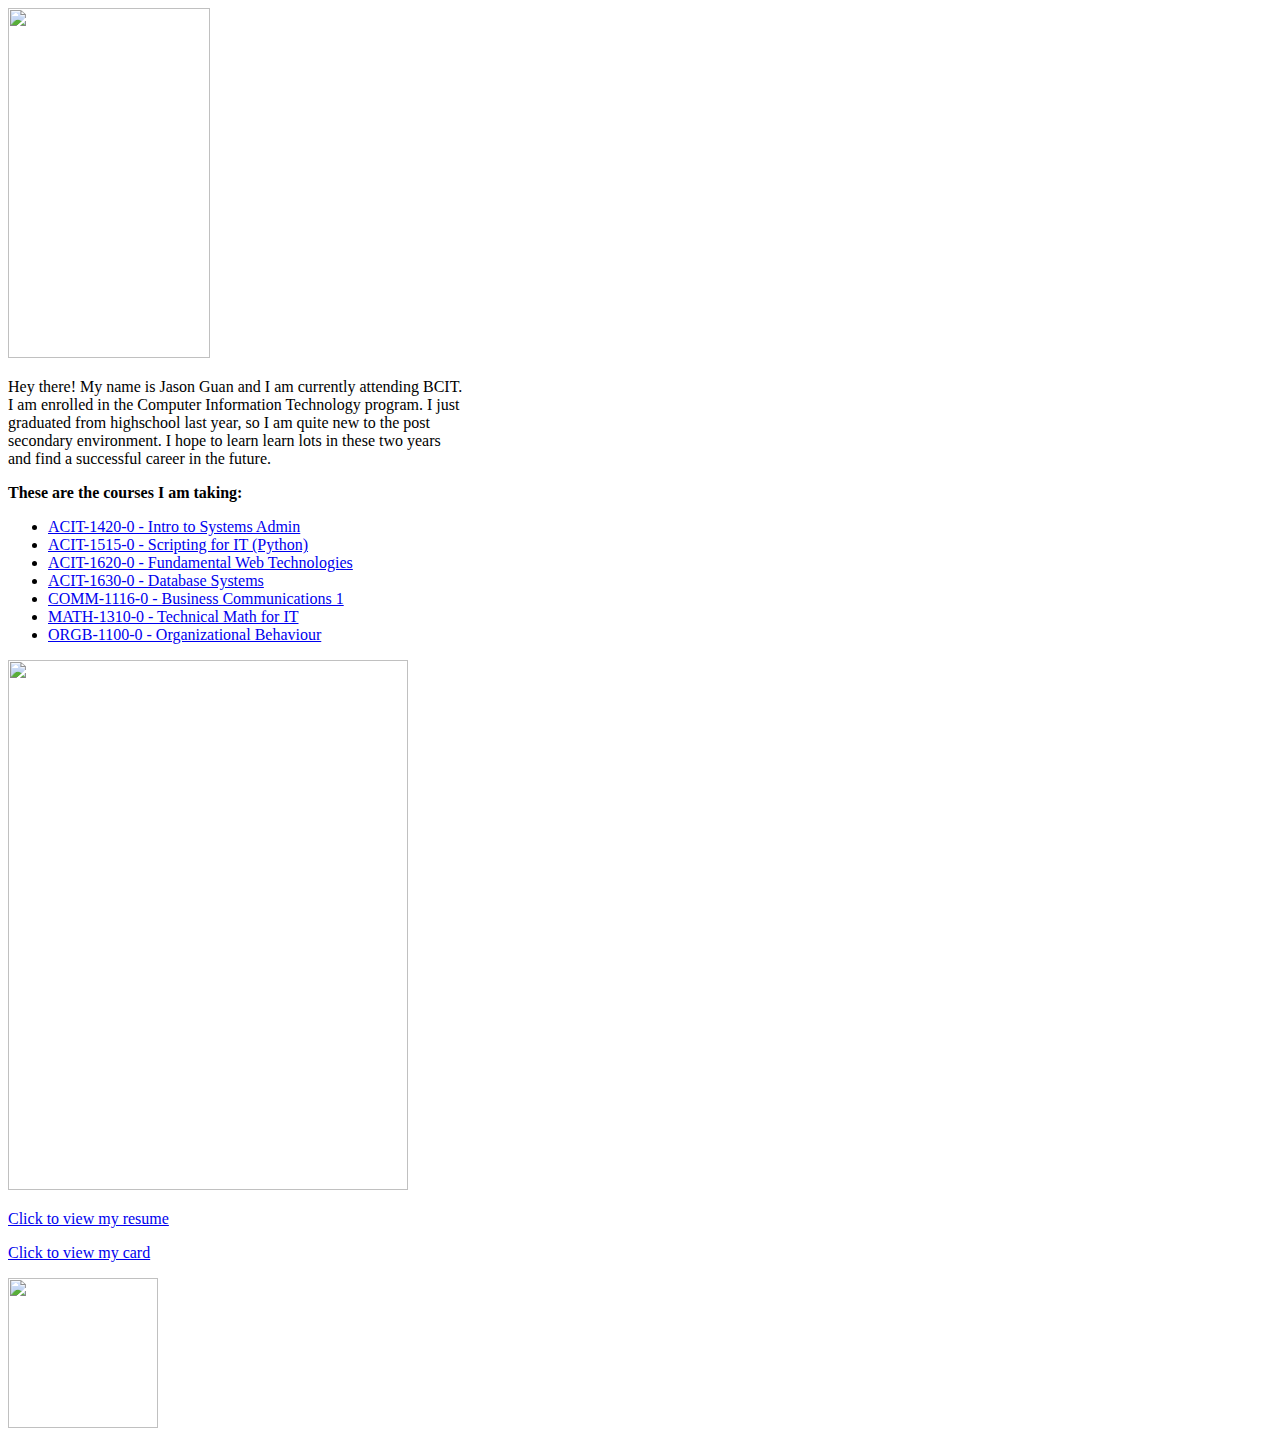
==== index.html @ dcec21ab "Add files via upload" ====
<!DOCTYPE html>
<html>
    <title>Jason Guan</title>
    <img src="images\Jason Guan.jpg" width="201.8" height="350.3">
    <p>Hey there! My name is Jason Guan and I am currently attending BCIT. <br>I am enrolled in the Computer Information Technology program. I just <br>graduated from highschool last year, so I am quite new to the post <br>secondary environment. I hope to learn learn lots in these two years <br>and find a successful career in the future.</p>

    <p><b>These are the courses I am taking:</b></p>
    <ul>
        <li><a href="https://www.bcit.ca/study/outlines/20193044946">ACIT-1420-0 - Intro to Systems Admin</a></li>
        <li><a href="https://www.bcit.ca/study/outlines/20193041869">ACIT-1515-0 - Scripting for IT (Python)</a></li>
        <li><a href="https://www.bcit.ca/study/outlines/20193041870">ACIT-1620-0 - Fundamental Web Technologies</a></li>
        <li><a href="https://www.bcit.ca/study/outlines/20193041871">ACIT-1630-0 - Database Systems</a></li>
        <li><a href="https://www.bcit.ca/study/outlines/20193041873">COMM-1116-0 - Business Communications 1</a></li>
        <li><a href="https://www.bcit.ca/study/outlines/20193041874">MATH-1310-0 - Technical Math for IT</a></li>
        <li><a href="https://www.bcit.ca/study/outlines/20191084974">ORGB-1100-0 - Organizational Behaviour</a></li>
    </ul>

    <a href="https://www.cartoonstock.com/directory/c/computer_science.asp"><img src="images\computer science pic.jpg" width="400" height="530"></a>
    

    <p><a href="resume.html">Click to view my resume</a></p>
    <p><a href="card.html">Click to view my card</a></p>

    <a href="https://www.bcit.ca/"><img src="images\BCIT_Icon.jpg" width="150" height="150"></a>

</html>
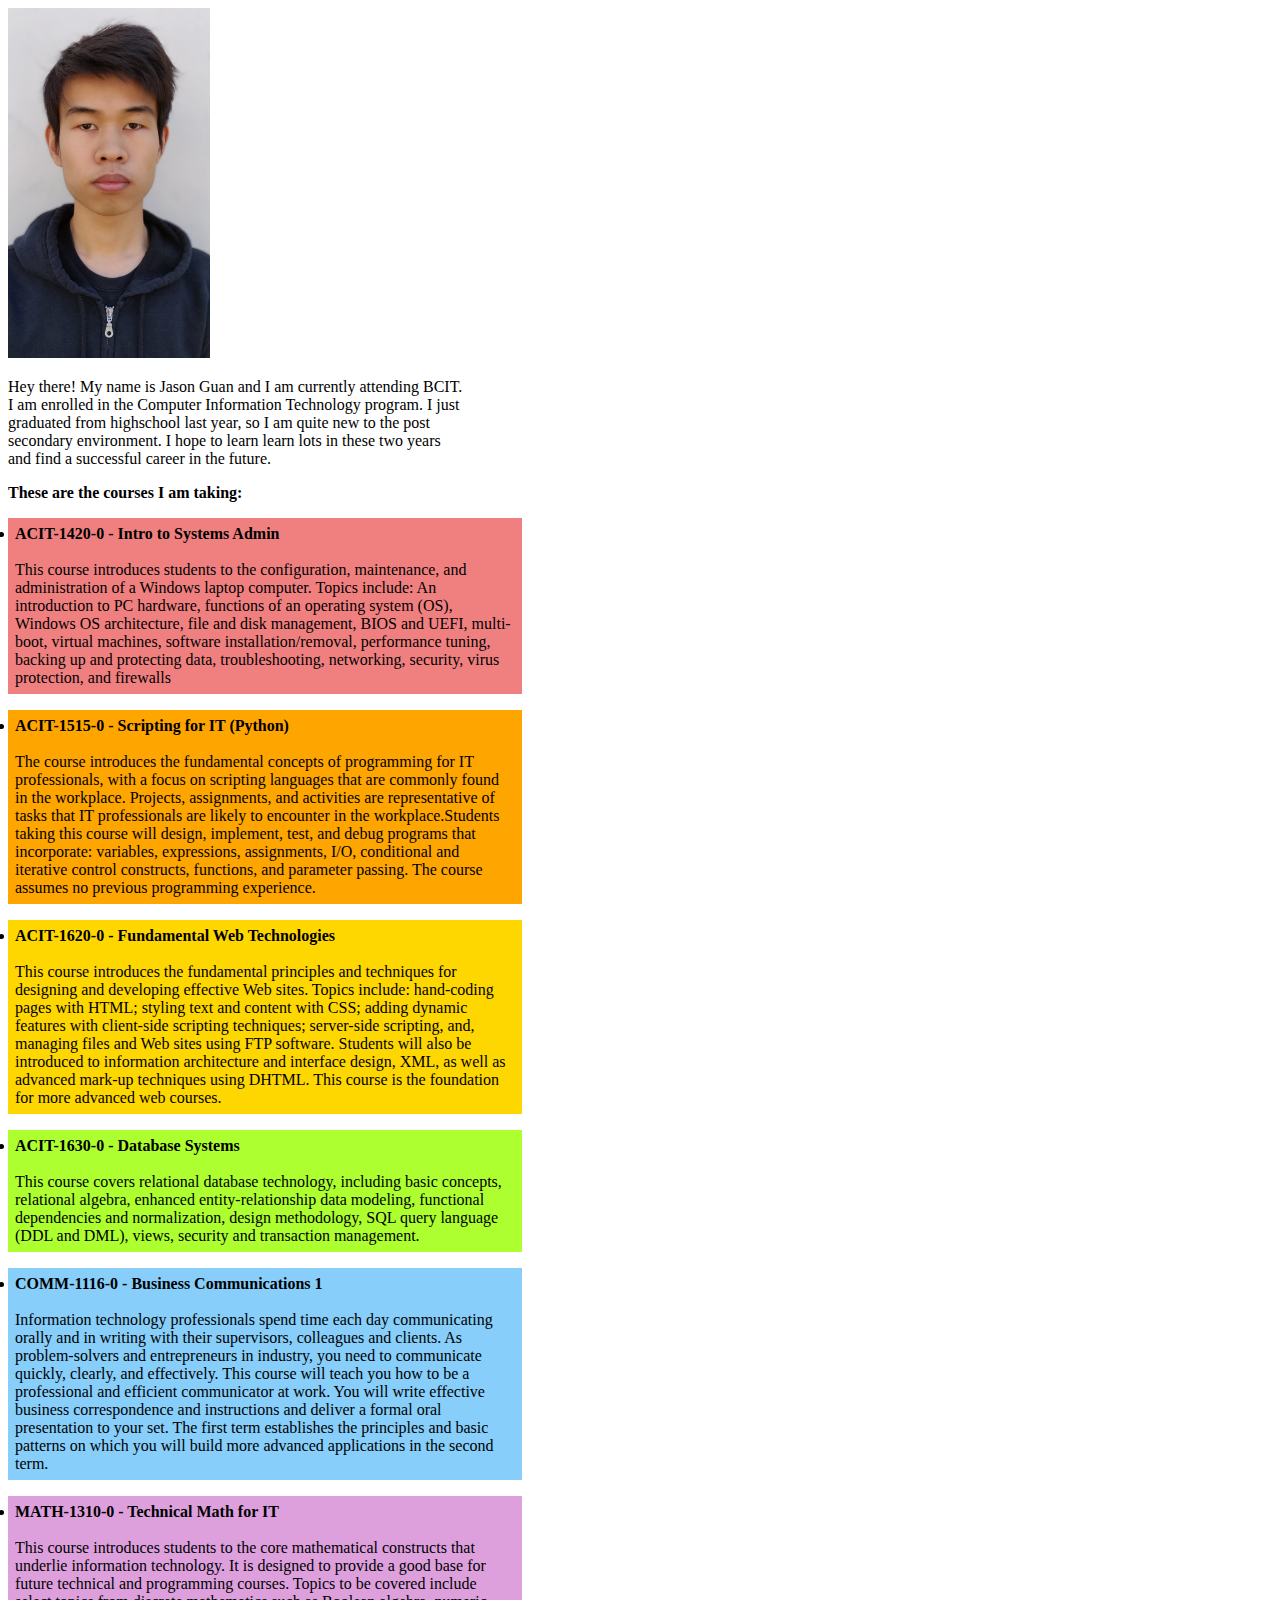
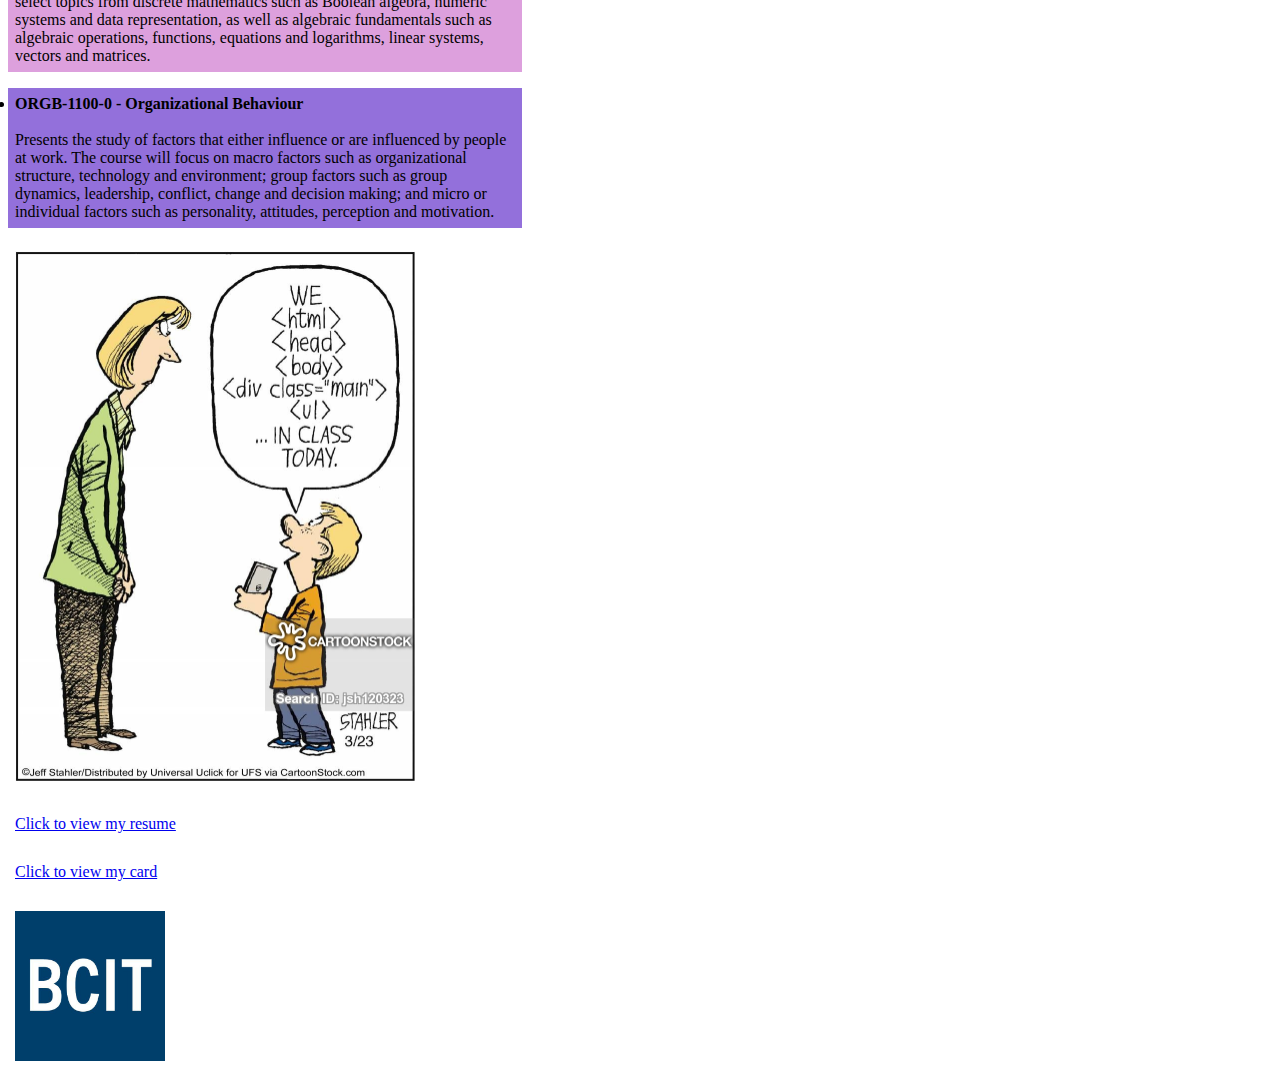
==== commit 0abc3604: "Update index.html" ====
--- a/index.html
+++ b/index.html
@@ -1,20 +1,32 @@
 <!DOCTYPE html>
 <html>
-    <title>Jason Guan</title>
-    <img src="images\Jason Guan.jpg" width="201.8" height="350.3">
-    <p>Hey there! My name is Jason Guan and I am currently attending BCIT. <br>I am enrolled in the Computer Information Technology program. I just <br>graduated from highschool last year, so I am quite new to the post <br>secondary environment. I hope to learn learn lots in these two years <br>and find a successful career in the future.</p>
+    <head>
+        <title>Jason Guan</title>
+        <style>
+                p {font-family:Cambria}
+                a:link, a:visited {font-family:Cambria; padding: 7px 7px; display:inline-block; width:500px;}
+        </style>
+    </head>
+    <body>
+        <img src="images\Jason Guan.jpg" width="201.8" height="350.3">
+        <p>Hey there! My name is Jason Guan and I am currently attending BCIT. <br>I am enrolled in the Computer Information Technology program. I just <br>graduated from highschool last year, so I am quite new to the post <br>secondary environment. I hope to learn learn lots in these two years <br>and find a successful career in the future.</p>
 
-    <p><b>These are the courses I am taking:</b></p>
-    <ul>
-        <li><a href="https://www.bcit.ca/study/outlines/20193044946">ACIT-1420-0 - Intro to Systems Admin</a></li>
-        <li><a href="https://www.bcit.ca/study/outlines/20193041869">ACIT-1515-0 - Scripting for IT (Python)</a></li>
-        <li><a href="https://www.bcit.ca/study/outlines/20193041870">ACIT-1620-0 - Fundamental Web Technologies</a></li>
-        <li><a href="https://www.bcit.ca/study/outlines/20193041871">ACIT-1630-0 - Database Systems</a></li>
-        <li><a href="https://www.bcit.ca/study/outlines/20193041873">COMM-1116-0 - Business Communications 1</a></li>
-        <li><a href="https://www.bcit.ca/study/outlines/20193041874">MATH-1310-0 - Technical Math for IT</a></li>
-        <li><a href="https://www.bcit.ca/study/outlines/20191084974">ORGB-1100-0 - Organizational Behaviour</a></li>
-    </ul>
-
+        <p><b>These are the courses I am taking:</b></p>
+    
+        <a href="https://www.bcit.ca/study/outlines/20193044946", style="background-color:lightcoral;color:black; text-decoration:none"><li><b>ACIT-1420-0 - Intro to Systems Admin</b></li></br>This course introduces students to the configuration, maintenance, and administration of a Windows laptop computer. Topics include: An introduction to PC hardware, functions of an operating system (OS), Windows OS architecture, file and disk management, BIOS and UEFI, multi-boot, virtual machines, software installation/removal, performance tuning, backing up and protecting data, troubleshooting, networking, security, virus protection, and firewalls</a>
+        <p></p>
+        <a href="https://www.bcit.ca/study/outlines/20193041869", style="background-color:orange;color:black; text-decoration:none"><li><b>ACIT-1515-0 - Scripting for IT (Python)</b></li></br>The course introduces the fundamental concepts of programming for IT professionals, with a focus on scripting languages that are commonly found in the workplace. Projects, assignments, and activities are representative of tasks that IT professionals are likely to encounter in the workplace.Students taking this course will design, implement, test, and debug programs that incorporate: variables, expressions, assignments, I/O, conditional and iterative control constructs, functions, and parameter passing. The course assumes no previous programming experience.</a>
+        <p></p>
+        <a href="https://www.bcit.ca/study/outlines/20193041870", style="background-color:gold;color:black; text-decoration:none"><li><b>ACIT-1620-0 - Fundamental Web Technologies</b></li></br>This course introduces the fundamental principles and techniques for designing and developing effective Web sites. Topics include: hand-coding pages with HTML; styling text and content with CSS; adding dynamic features with client-side scripting techniques; server-side scripting, and, managing files and Web sites using FTP software. Students will also be introduced to information architecture and interface design, XML, as well as advanced mark-up techniques using DHTML. This course is the foundation for more advanced web courses.</a>
+        <p></p>
+        <a href="https://www.bcit.ca/study/outlines/20193041871", style="background-color:greenyellow;color:black; text-decoration:none"><li><b>ACIT-1630-0 - Database Systems</b></li></br>This course covers relational database technology, including basic concepts, relational algebra, enhanced entity-relationship data modeling, functional dependencies and normalization, design methodology, SQL query language (DDL and DML), views, security and transaction management.</a>
+        <p></p>
+        <a href="https://www.bcit.ca/study/outlines/20193041873", style="background-color:lightskyblue;color:black; text-decoration:none"><li><b>COMM-1116-0 - Business Communications 1</b></li></br>Information technology professionals spend time each day communicating orally and in writing with their supervisors, colleagues and clients. As problem-solvers and entrepreneurs in industry, you need to communicate quickly, clearly, and effectively. This course will teach you how to be a professional and efficient communicator at work. You will write effective business correspondence and instructions and deliver a formal oral presentation to your set. The first term establishes the principles and basic patterns on which you will build more advanced applications in the second term.</a>
+        <p></p>
+        <a href="https://www.bcit.ca/study/outlines/20193041874", style="background-color:plum;color:black; text-decoration:none"><li><b>MATH-1310-0 - Technical Math for IT</b></li></br>This course introduces students to the core mathematical constructs that underlie information technology. It is designed to provide a good base for future technical and programming courses. Topics to be covered include select topics from discrete mathematics such as Boolean algebra, numeric systems and data representation, as well as algebraic fundamentals such as algebraic operations, functions, equations and logarithms, linear systems, vectors and matrices.</a>
+        <p></p>
+        <a href="https://www.bcit.ca/study/outlines/20191084974", style="background-color:mediumpurple;color:black; text-decoration:none"><li><b>ORGB-1100-0 - Organizational Behaviour</b></li></br>Presents the study of factors that either influence or are influenced by people at work. The course will focus on macro factors such as organizational structure, technology and environment; group factors such as group dynamics, leadership, conflict, change and decision making; and micro or individual factors such as personality, attitudes, perception and motivation.</a>
+        <p></p>
     <a href="https://www.cartoonstock.com/directory/c/computer_science.asp"><img src="images\computer science pic.jpg" width="400" height="530"></a>
     
 
@@ -22,5 +34,5 @@
     <p><a href="card.html">Click to view my card</a></p>
 
     <a href="https://www.bcit.ca/"><img src="images\BCIT_Icon.jpg" width="150" height="150"></a>
-
-</html>+    </body>
+</html>
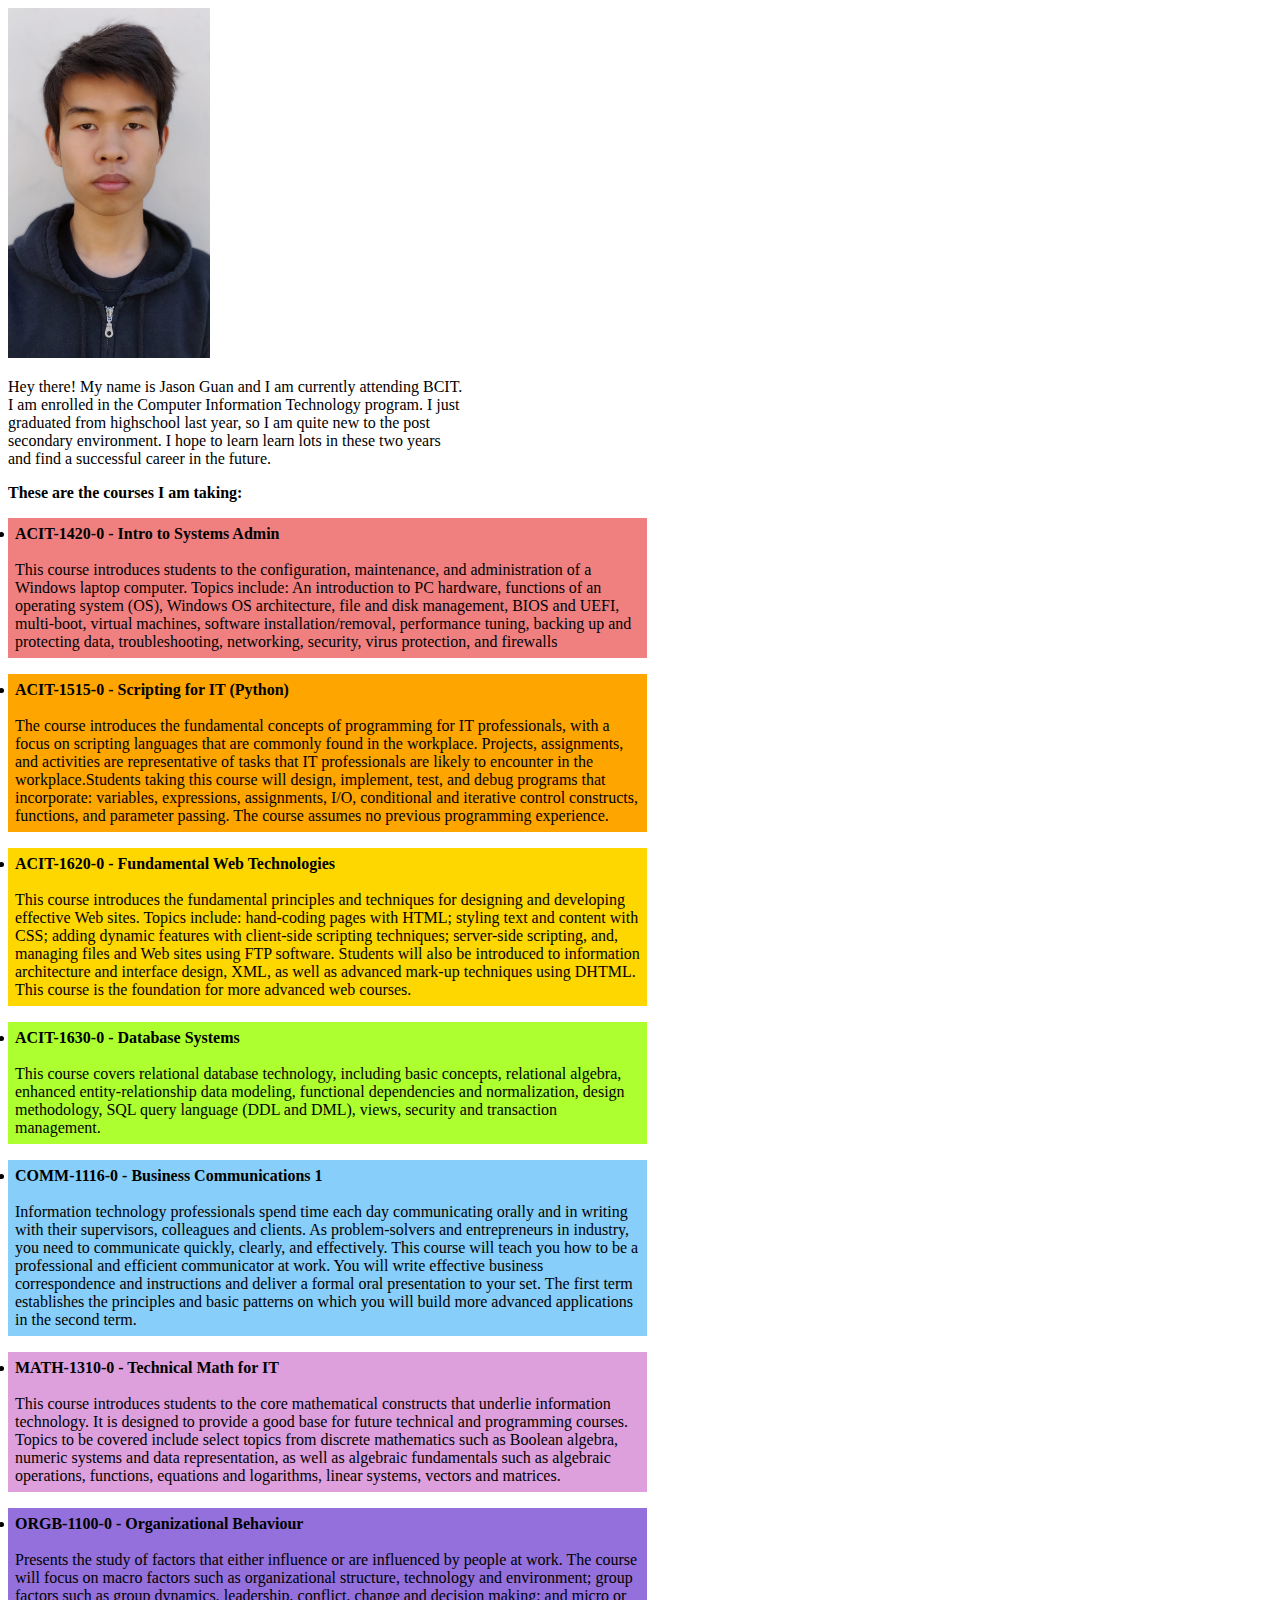
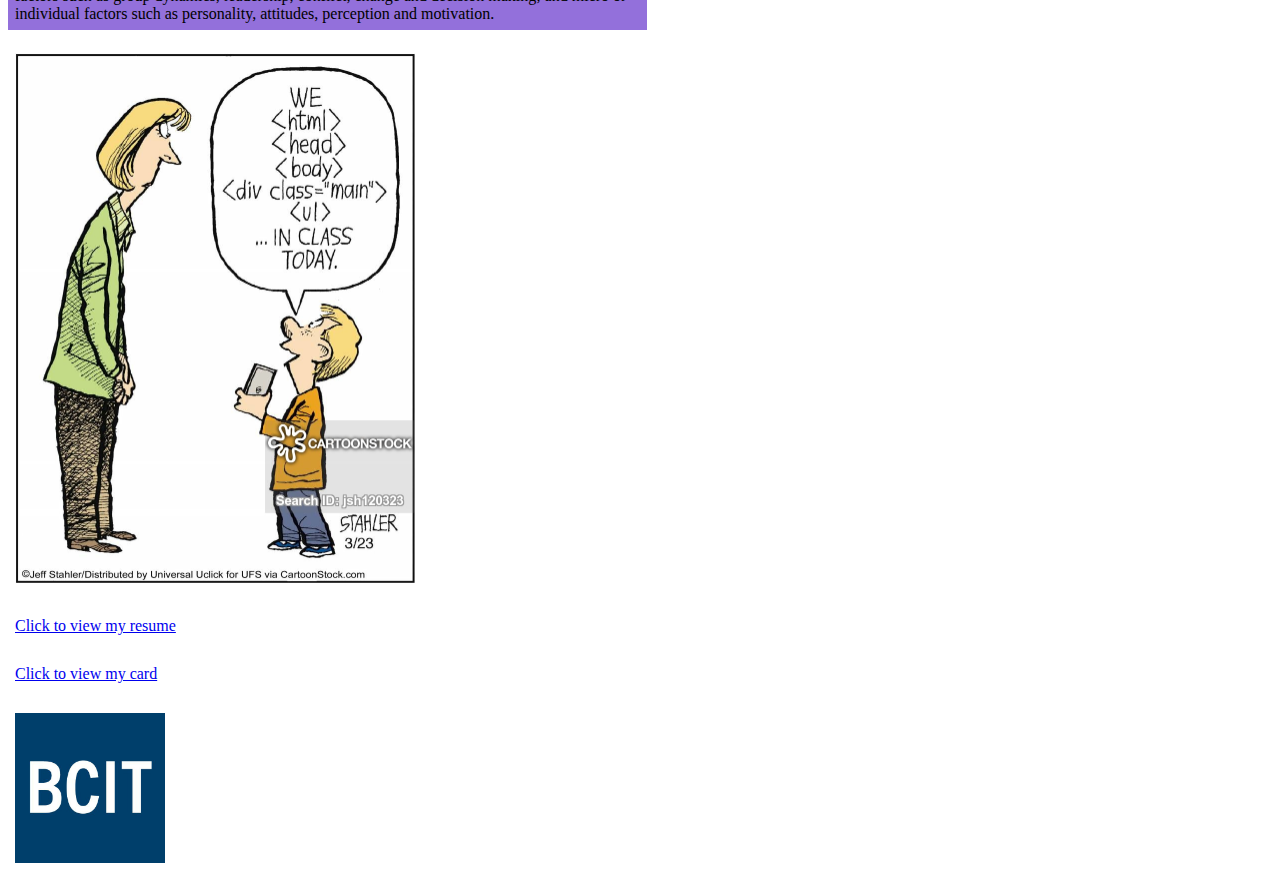
==== commit 673f0d6a: "Update index.html" ====
--- a/index.html
+++ b/index.html
@@ -4,7 +4,7 @@
         <title>Jason Guan</title>
         <style>
                 p {font-family:Cambria}
-                a:link, a:visited {font-family:Cambria; padding: 7px 7px; display:inline-block; width:500px;}
+                a:link, a:visited {font-family:Cambria; padding: 7px 7px; display:inline-block; width:625px;}
         </style>
     </head>
     <body>
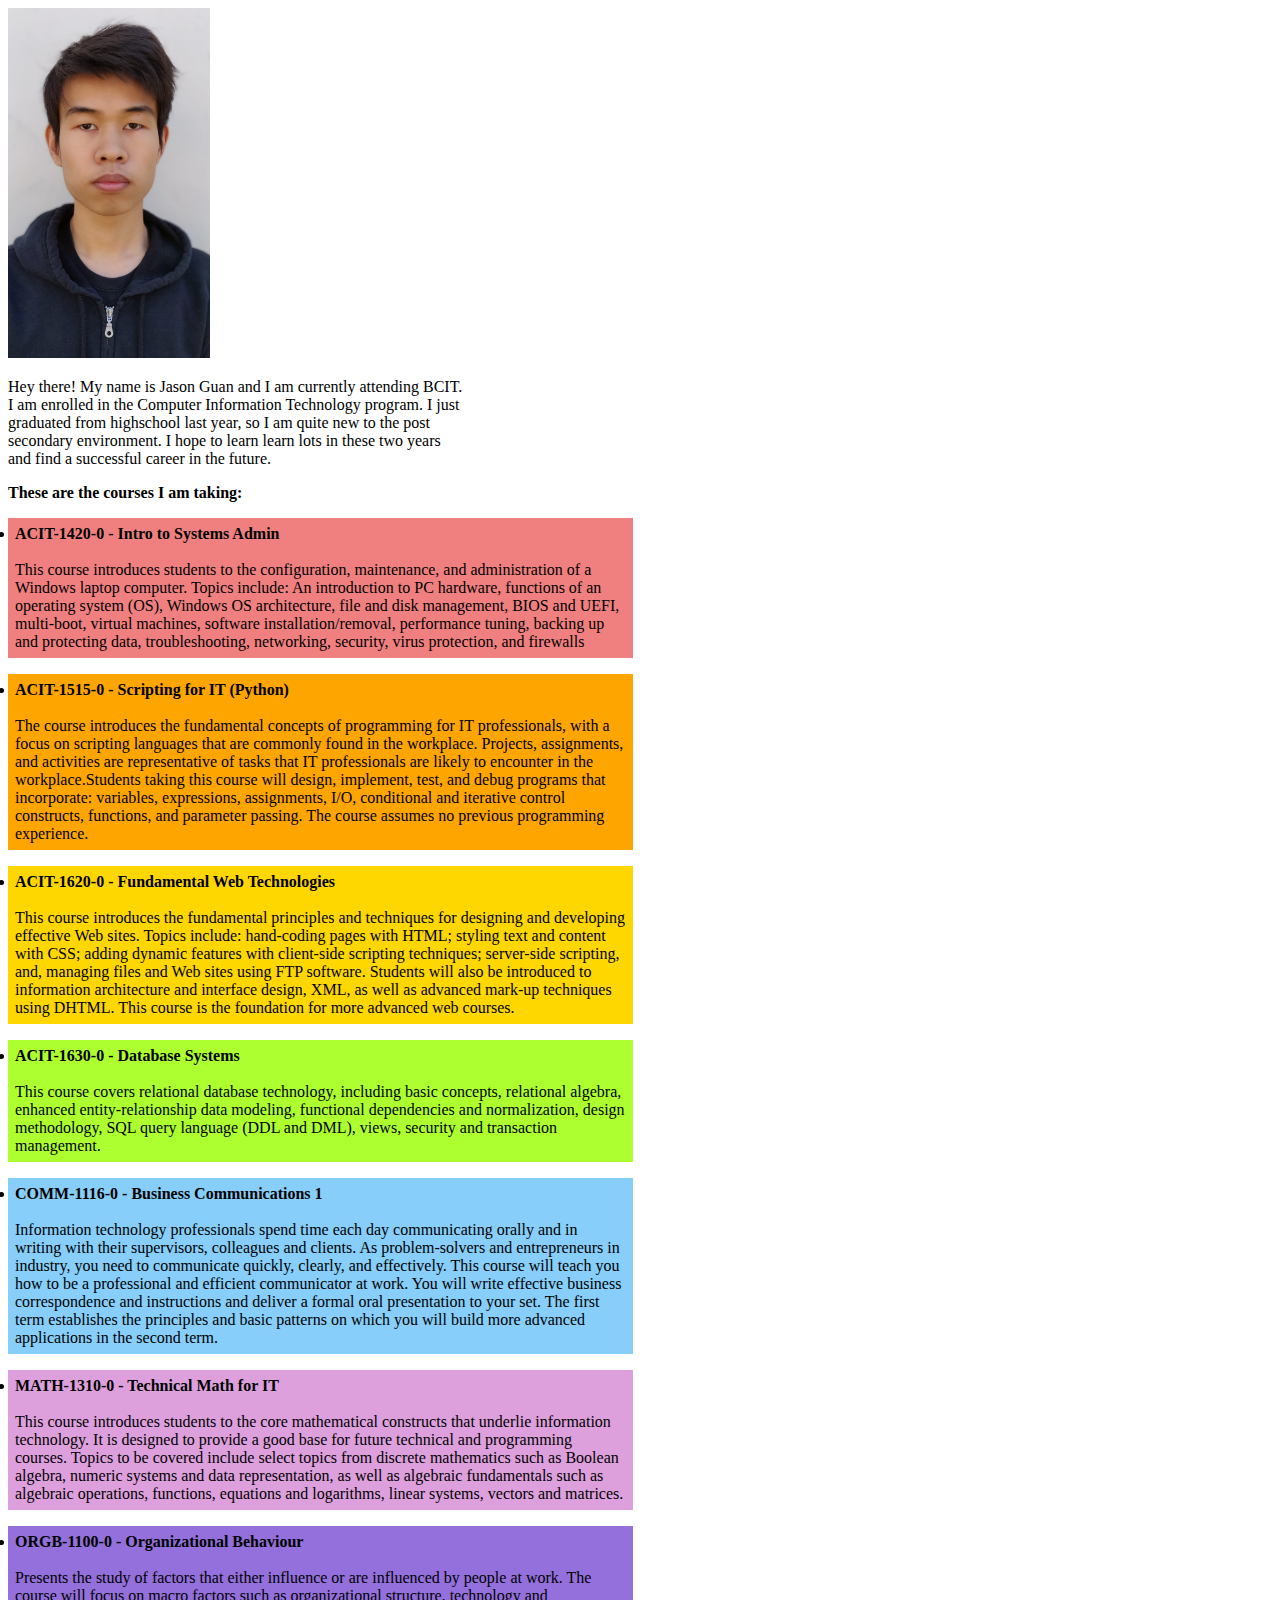
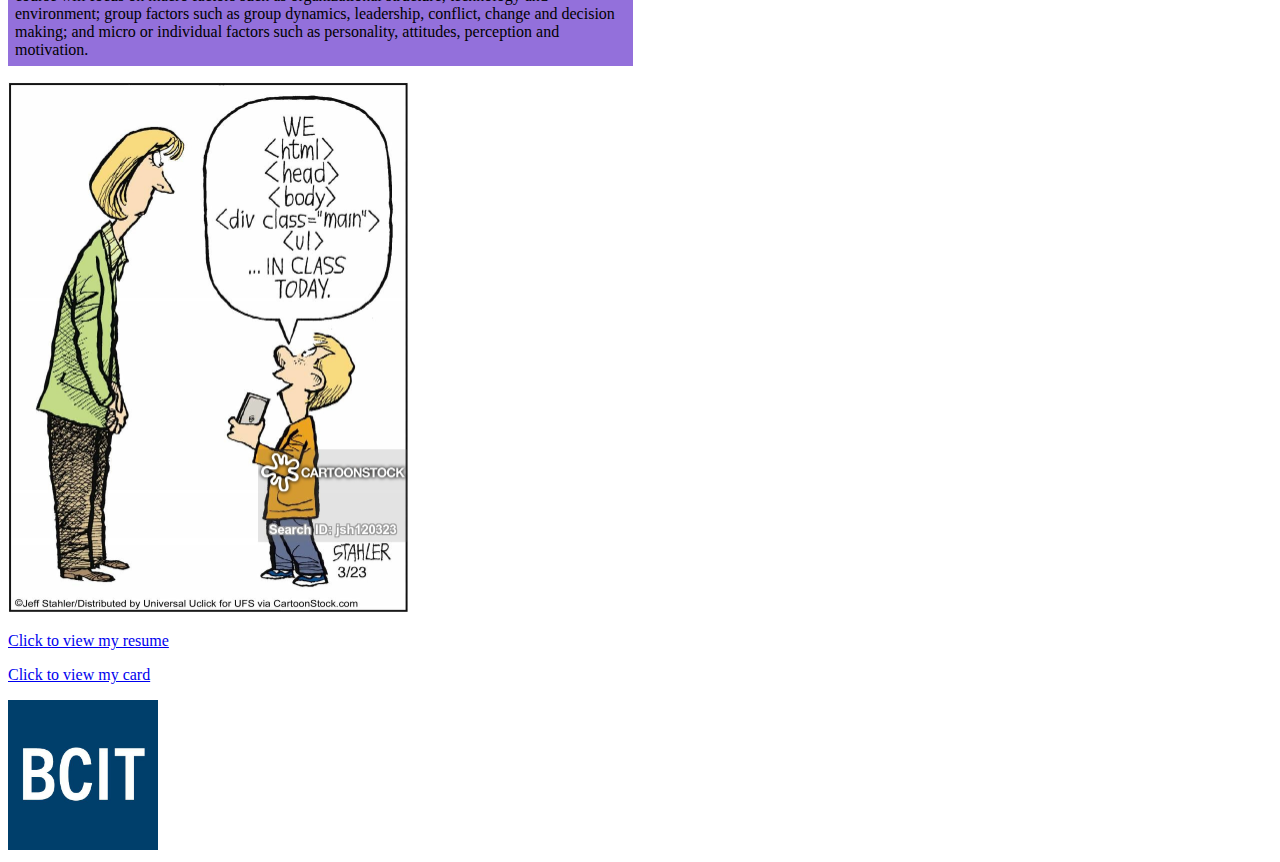
==== commit ac4028b5: "Update index.html" ====
--- a/index.html
+++ b/index.html
@@ -3,29 +3,31 @@
     <head>
         <title>Jason Guan</title>
         <style>
-                p {font-family:Cambria}
-                a:link, a:visited {font-family:Cambria; padding: 7px 7px; display:inline-block; width:625px;}
+                a:link, a:visited {display:inline-block; }
+                div.box a {text-decoration:none;width:625px;}
         </style>
     </head>
-    <body>
+    <body style="font-family: Cambria">
         <img src="images\Jason Guan.jpg" width="201.8" height="350.3">
         <p>Hey there! My name is Jason Guan and I am currently attending BCIT. <br>I am enrolled in the Computer Information Technology program. I just <br>graduated from highschool last year, so I am quite new to the post <br>secondary environment. I hope to learn learn lots in these two years <br>and find a successful career in the future.</p>
 
         <p><b>These are the courses I am taking:</b></p>
-    
-        <a href="https://www.bcit.ca/study/outlines/20193044946", style="background-color:lightcoral;color:black; text-decoration:none"><li><b>ACIT-1420-0 - Intro to Systems Admin</b></li></br>This course introduces students to the configuration, maintenance, and administration of a Windows laptop computer. Topics include: An introduction to PC hardware, functions of an operating system (OS), Windows OS architecture, file and disk management, BIOS and UEFI, multi-boot, virtual machines, software installation/removal, performance tuning, backing up and protecting data, troubleshooting, networking, security, virus protection, and firewalls</a>
+
+        <div class="box">
+        
+        <a href="https://www.bcit.ca/study/outlines/20193044946"><div style="background-color:lightcoral;color:black; text-decoration:none;padding: 7px 7px"><li><b>ACIT-1420-0 - Intro to Systems Admin</b></li></br>This course introduces students to the configuration, maintenance, and administration of a Windows laptop computer. Topics include: An introduction to PC hardware, functions of an operating system (OS), Windows OS architecture, file and disk management, BIOS and UEFI, multi-boot, virtual machines, software installation/removal, performance tuning, backing up and protecting data, troubleshooting, networking, security, virus protection, and firewalls</div></a>
         <p></p>
-        <a href="https://www.bcit.ca/study/outlines/20193041869", style="background-color:orange;color:black; text-decoration:none"><li><b>ACIT-1515-0 - Scripting for IT (Python)</b></li></br>The course introduces the fundamental concepts of programming for IT professionals, with a focus on scripting languages that are commonly found in the workplace. Projects, assignments, and activities are representative of tasks that IT professionals are likely to encounter in the workplace.Students taking this course will design, implement, test, and debug programs that incorporate: variables, expressions, assignments, I/O, conditional and iterative control constructs, functions, and parameter passing. The course assumes no previous programming experience.</a>
+        <a href="https://www.bcit.ca/study/outlines/20193041869"><div style="background-color:orange;color:black; text-decoration:none;padding: 7px 7px"><li><b>ACIT-1515-0 - Scripting for IT (Python)</b></li></br>The course introduces the fundamental concepts of programming for IT professionals, with a focus on scripting languages that are commonly found in the workplace. Projects, assignments, and activities are representative of tasks that IT professionals are likely to encounter in the workplace.Students taking this course will design, implement, test, and debug programs that incorporate: variables, expressions, assignments, I/O, conditional and iterative control constructs, functions, and parameter passing. The course assumes no previous programming experience.</div></a>
         <p></p>
-        <a href="https://www.bcit.ca/study/outlines/20193041870", style="background-color:gold;color:black; text-decoration:none"><li><b>ACIT-1620-0 - Fundamental Web Technologies</b></li></br>This course introduces the fundamental principles and techniques for designing and developing effective Web sites. Topics include: hand-coding pages with HTML; styling text and content with CSS; adding dynamic features with client-side scripting techniques; server-side scripting, and, managing files and Web sites using FTP software. Students will also be introduced to information architecture and interface design, XML, as well as advanced mark-up techniques using DHTML. This course is the foundation for more advanced web courses.</a>
+        <a href="https://www.bcit.ca/study/outlines/20193041870"><div style="background-color:gold;color:black; text-decoration:none;padding: 7px 7px"><li><b>ACIT-1620-0 - Fundamental Web Technologies</b></li></br>This course introduces the fundamental principles and techniques for designing and developing effective Web sites. Topics include: hand-coding pages with HTML; styling text and content with CSS; adding dynamic features with client-side scripting techniques; server-side scripting, and, managing files and Web sites using FTP software. Students will also be introduced to information architecture and interface design, XML, as well as advanced mark-up techniques using DHTML. This course is the foundation for more advanced web courses.</div></a>
         <p></p>
-        <a href="https://www.bcit.ca/study/outlines/20193041871", style="background-color:greenyellow;color:black; text-decoration:none"><li><b>ACIT-1630-0 - Database Systems</b></li></br>This course covers relational database technology, including basic concepts, relational algebra, enhanced entity-relationship data modeling, functional dependencies and normalization, design methodology, SQL query language (DDL and DML), views, security and transaction management.</a>
+        <a href="https://www.bcit.ca/study/outlines/20193041871"><div style="background-color:greenyellow;color:black; text-decoration:none;padding: 7px 7px"><li><b>ACIT-1630-0 - Database Systems</b></li></br>This course covers relational database technology, including basic concepts, relational algebra, enhanced entity-relationship data modeling, functional dependencies and normalization, design methodology, SQL query language (DDL and DML), views, security and transaction management.</div></a>
         <p></p>
-        <a href="https://www.bcit.ca/study/outlines/20193041873", style="background-color:lightskyblue;color:black; text-decoration:none"><li><b>COMM-1116-0 - Business Communications 1</b></li></br>Information technology professionals spend time each day communicating orally and in writing with their supervisors, colleagues and clients. As problem-solvers and entrepreneurs in industry, you need to communicate quickly, clearly, and effectively. This course will teach you how to be a professional and efficient communicator at work. You will write effective business correspondence and instructions and deliver a formal oral presentation to your set. The first term establishes the principles and basic patterns on which you will build more advanced applications in the second term.</a>
+        <a href="https://www.bcit.ca/study/outlines/20193041873"><div style="background-color:lightskyblue;color:black; text-decoration:none;padding: 7px 7px"><li><b>COMM-1116-0 - Business Communications 1</b></li></br>Information technology professionals spend time each day communicating orally and in writing with their supervisors, colleagues and clients. As problem-solvers and entrepreneurs in industry, you need to communicate quickly, clearly, and effectively. This course will teach you how to be a professional and efficient communicator at work. You will write effective business correspondence and instructions and deliver a formal oral presentation to your set. The first term establishes the principles and basic patterns on which you will build more advanced applications in the second term.</div></a>
         <p></p>
-        <a href="https://www.bcit.ca/study/outlines/20193041874", style="background-color:plum;color:black; text-decoration:none"><li><b>MATH-1310-0 - Technical Math for IT</b></li></br>This course introduces students to the core mathematical constructs that underlie information technology. It is designed to provide a good base for future technical and programming courses. Topics to be covered include select topics from discrete mathematics such as Boolean algebra, numeric systems and data representation, as well as algebraic fundamentals such as algebraic operations, functions, equations and logarithms, linear systems, vectors and matrices.</a>
+        <a href="https://www.bcit.ca/study/outlines/20193041874"><div style="background-color:plum;color:black; text-decoration:none;padding: 7px 7px"><li><b>MATH-1310-0 - Technical Math for IT</b></li></br>This course introduces students to the core mathematical constructs that underlie information technology. It is designed to provide a good base for future technical and programming courses. Topics to be covered include select topics from discrete mathematics such as Boolean algebra, numeric systems and data representation, as well as algebraic fundamentals such as algebraic operations, functions, equations and logarithms, linear systems, vectors and matrices.</div></a>
         <p></p>
-        <a href="https://www.bcit.ca/study/outlines/20191084974", style="background-color:mediumpurple;color:black; text-decoration:none"><li><b>ORGB-1100-0 - Organizational Behaviour</b></li></br>Presents the study of factors that either influence or are influenced by people at work. The course will focus on macro factors such as organizational structure, technology and environment; group factors such as group dynamics, leadership, conflict, change and decision making; and micro or individual factors such as personality, attitudes, perception and motivation.</a>
+        <a href="https://www.bcit.ca/study/outlines/20191084974"><div style="background-color:mediumpurple;color:black; text-decoration:none;padding: 7px 7px"><li><b>ORGB-1100-0 - Organizational Behaviour</b></li></br>Presents the study of factors that either influence or are influenced by people at work. The course will focus on macro factors such as organizational structure, technology and environment; group factors such as group dynamics, leadership, conflict, change and decision making; and micro or individual factors such as personality, attitudes, perception and motivation.</div></a></div>
         <p></p>
     <a href="https://www.cartoonstock.com/directory/c/computer_science.asp"><img src="images\computer science pic.jpg" width="400" height="530"></a>
     
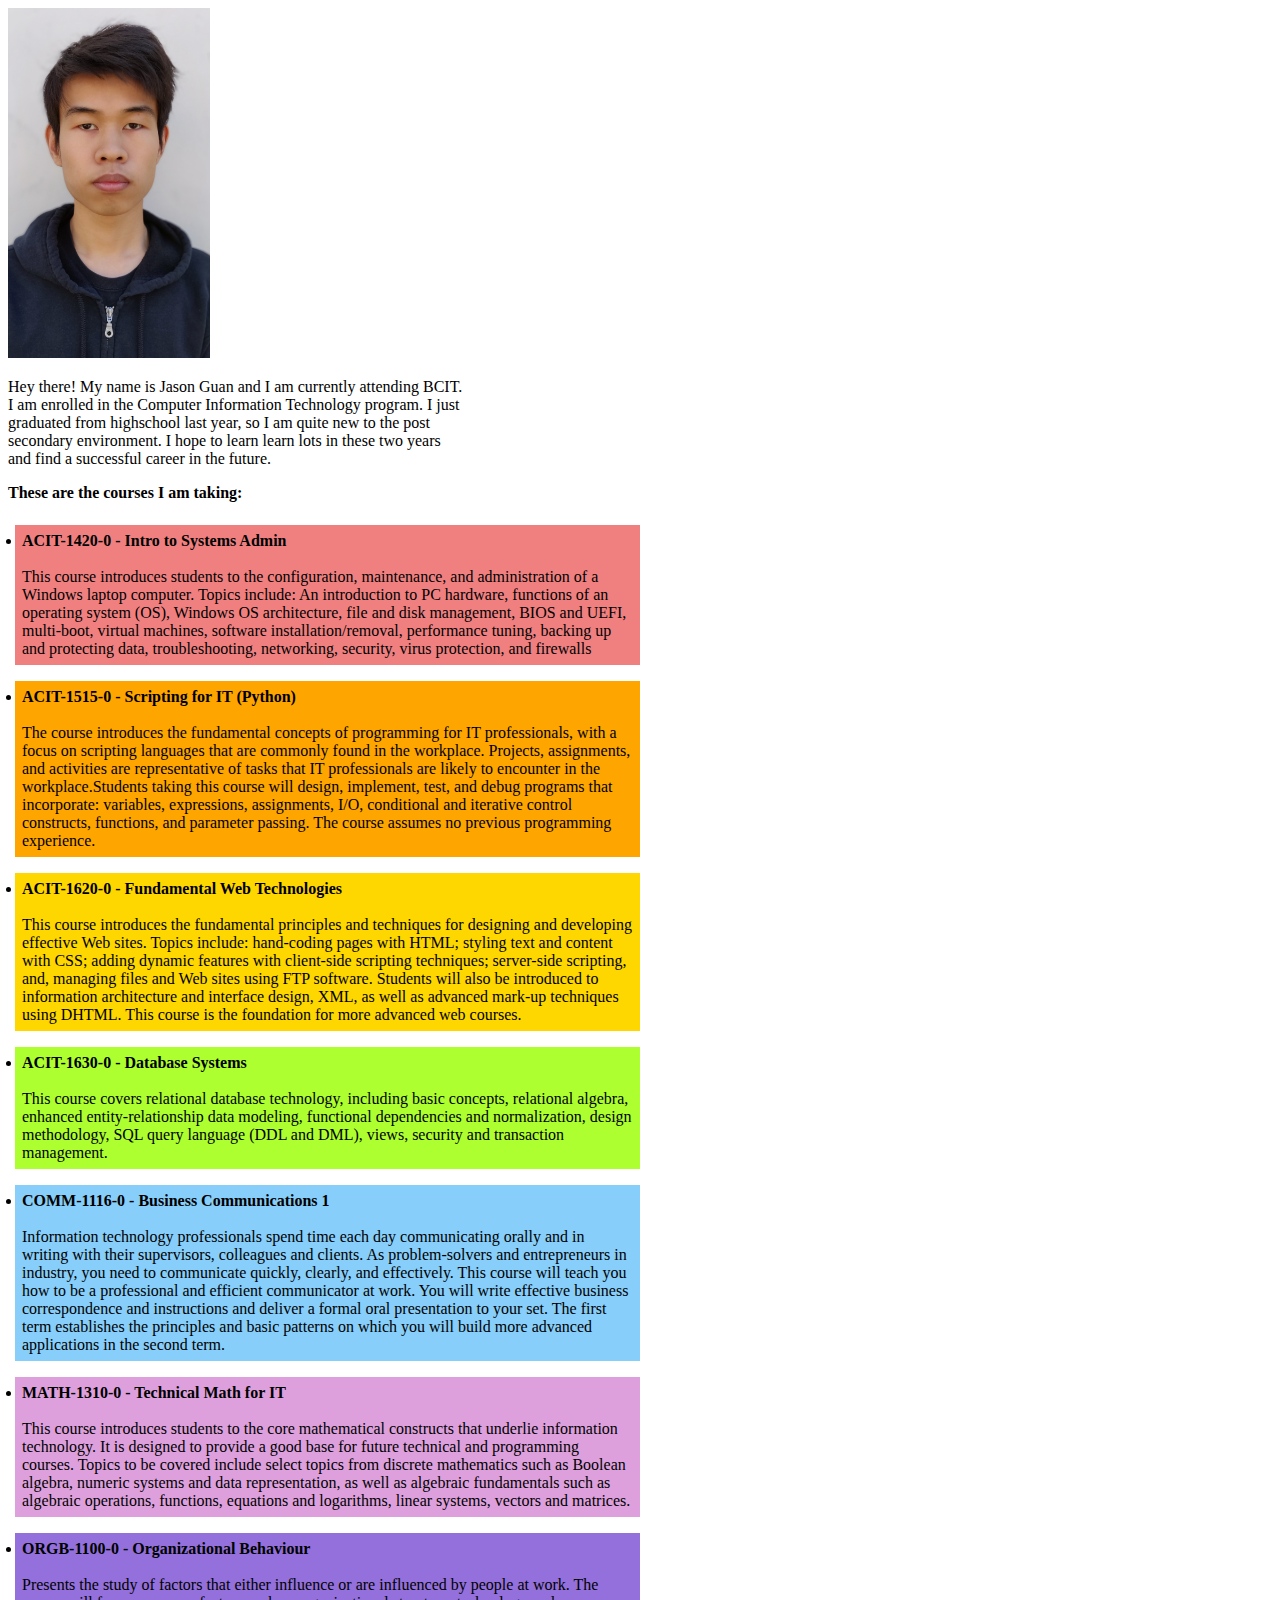
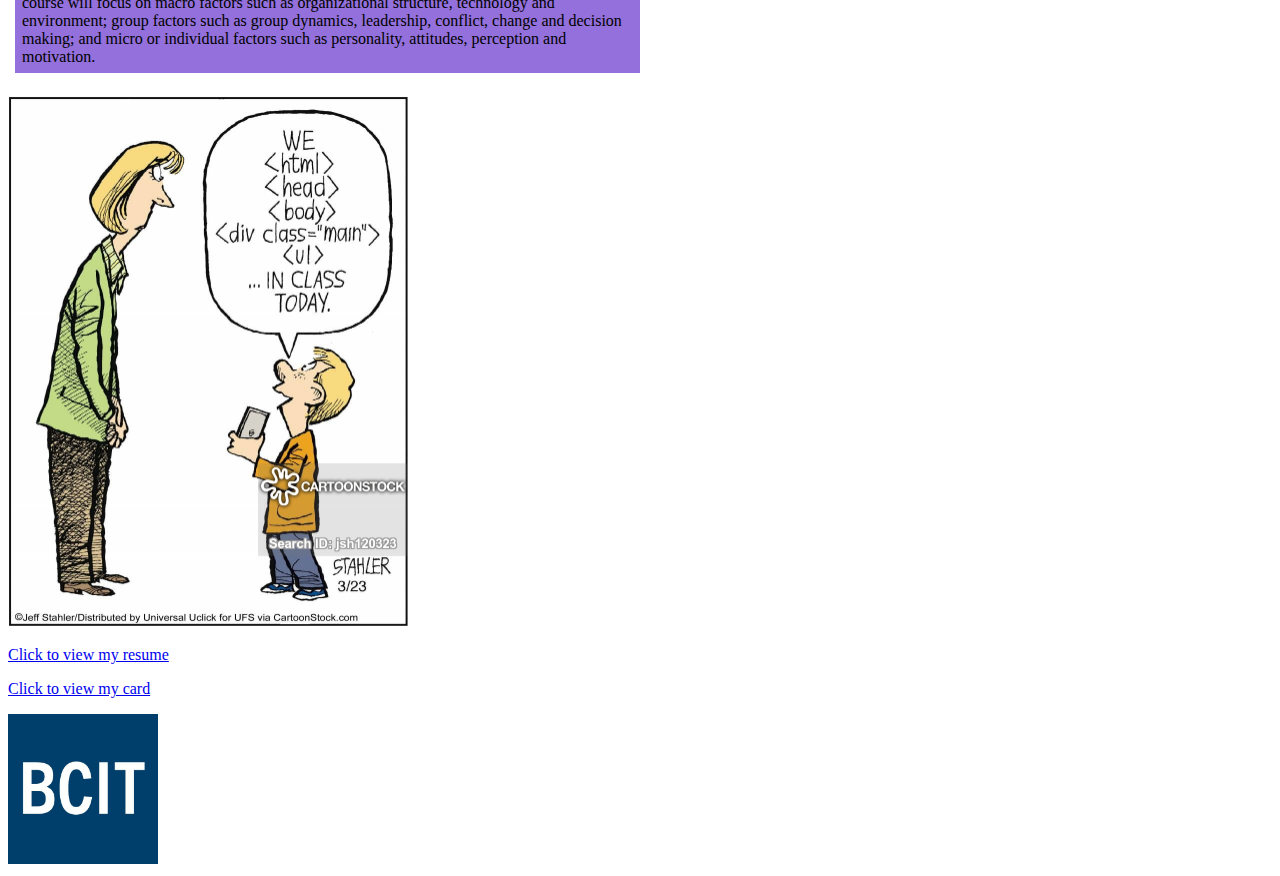
==== commit 7d4eeed1: "Update index.html" ====
--- a/index.html
+++ b/index.html
@@ -5,6 +5,7 @@
         <style>
                 a:link, a:visited {display:inline-block; }
                 div.box a {text-decoration:none;width:625px;}
+                div {color:black;padding: 7px 7px}
         </style>
     </head>
     <body style="font-family: Cambria">
@@ -15,19 +16,19 @@
 
         <div class="box">
         
-        <a href="https://www.bcit.ca/study/outlines/20193044946"><div style="background-color:lightcoral;color:black; text-decoration:none;padding: 7px 7px"><li><b>ACIT-1420-0 - Intro to Systems Admin</b></li></br>This course introduces students to the configuration, maintenance, and administration of a Windows laptop computer. Topics include: An introduction to PC hardware, functions of an operating system (OS), Windows OS architecture, file and disk management, BIOS and UEFI, multi-boot, virtual machines, software installation/removal, performance tuning, backing up and protecting data, troubleshooting, networking, security, virus protection, and firewalls</div></a>
+        <a href="https://www.bcit.ca/study/outlines/20193044946"><div style="background-color:lightcoral"><li><b>ACIT-1420-0 - Intro to Systems Admin</b></li></br>This course introduces students to the configuration, maintenance, and administration of a Windows laptop computer. Topics include: An introduction to PC hardware, functions of an operating system (OS), Windows OS architecture, file and disk management, BIOS and UEFI, multi-boot, virtual machines, software installation/removal, performance tuning, backing up and protecting data, troubleshooting, networking, security, virus protection, and firewalls</div></a>
         <p></p>
-        <a href="https://www.bcit.ca/study/outlines/20193041869"><div style="background-color:orange;color:black; text-decoration:none;padding: 7px 7px"><li><b>ACIT-1515-0 - Scripting for IT (Python)</b></li></br>The course introduces the fundamental concepts of programming for IT professionals, with a focus on scripting languages that are commonly found in the workplace. Projects, assignments, and activities are representative of tasks that IT professionals are likely to encounter in the workplace.Students taking this course will design, implement, test, and debug programs that incorporate: variables, expressions, assignments, I/O, conditional and iterative control constructs, functions, and parameter passing. The course assumes no previous programming experience.</div></a>
+        <a href="https://www.bcit.ca/study/outlines/20193041869"><div style="background-color:orange"><li><b>ACIT-1515-0 - Scripting for IT (Python)</b></li></br>The course introduces the fundamental concepts of programming for IT professionals, with a focus on scripting languages that are commonly found in the workplace. Projects, assignments, and activities are representative of tasks that IT professionals are likely to encounter in the workplace.Students taking this course will design, implement, test, and debug programs that incorporate: variables, expressions, assignments, I/O, conditional and iterative control constructs, functions, and parameter passing. The course assumes no previous programming experience.</div></a>
         <p></p>
-        <a href="https://www.bcit.ca/study/outlines/20193041870"><div style="background-color:gold;color:black; text-decoration:none;padding: 7px 7px"><li><b>ACIT-1620-0 - Fundamental Web Technologies</b></li></br>This course introduces the fundamental principles and techniques for designing and developing effective Web sites. Topics include: hand-coding pages with HTML; styling text and content with CSS; adding dynamic features with client-side scripting techniques; server-side scripting, and, managing files and Web sites using FTP software. Students will also be introduced to information architecture and interface design, XML, as well as advanced mark-up techniques using DHTML. This course is the foundation for more advanced web courses.</div></a>
+        <a href="https://www.bcit.ca/study/outlines/20193041870"><div style="background-color:gold"><li><b>ACIT-1620-0 - Fundamental Web Technologies</b></li></br>This course introduces the fundamental principles and techniques for designing and developing effective Web sites. Topics include: hand-coding pages with HTML; styling text and content with CSS; adding dynamic features with client-side scripting techniques; server-side scripting, and, managing files and Web sites using FTP software. Students will also be introduced to information architecture and interface design, XML, as well as advanced mark-up techniques using DHTML. This course is the foundation for more advanced web courses.</div></a>
         <p></p>
-        <a href="https://www.bcit.ca/study/outlines/20193041871"><div style="background-color:greenyellow;color:black; text-decoration:none;padding: 7px 7px"><li><b>ACIT-1630-0 - Database Systems</b></li></br>This course covers relational database technology, including basic concepts, relational algebra, enhanced entity-relationship data modeling, functional dependencies and normalization, design methodology, SQL query language (DDL and DML), views, security and transaction management.</div></a>
+        <a href="https://www.bcit.ca/study/outlines/20193041871"><div style="background-color:greenyellow"><li><b>ACIT-1630-0 - Database Systems</b></li></br>This course covers relational database technology, including basic concepts, relational algebra, enhanced entity-relationship data modeling, functional dependencies and normalization, design methodology, SQL query language (DDL and DML), views, security and transaction management.</div></a>
         <p></p>
-        <a href="https://www.bcit.ca/study/outlines/20193041873"><div style="background-color:lightskyblue;color:black; text-decoration:none;padding: 7px 7px"><li><b>COMM-1116-0 - Business Communications 1</b></li></br>Information technology professionals spend time each day communicating orally and in writing with their supervisors, colleagues and clients. As problem-solvers and entrepreneurs in industry, you need to communicate quickly, clearly, and effectively. This course will teach you how to be a professional and efficient communicator at work. You will write effective business correspondence and instructions and deliver a formal oral presentation to your set. The first term establishes the principles and basic patterns on which you will build more advanced applications in the second term.</div></a>
+        <a href="https://www.bcit.ca/study/outlines/20193041873"><div style="background-color:lightskyblue"><li><b>COMM-1116-0 - Business Communications 1</b></li></br>Information technology professionals spend time each day communicating orally and in writing with their supervisors, colleagues and clients. As problem-solvers and entrepreneurs in industry, you need to communicate quickly, clearly, and effectively. This course will teach you how to be a professional and efficient communicator at work. You will write effective business correspondence and instructions and deliver a formal oral presentation to your set. The first term establishes the principles and basic patterns on which you will build more advanced applications in the second term.</div></a>
         <p></p>
-        <a href="https://www.bcit.ca/study/outlines/20193041874"><div style="background-color:plum;color:black; text-decoration:none;padding: 7px 7px"><li><b>MATH-1310-0 - Technical Math for IT</b></li></br>This course introduces students to the core mathematical constructs that underlie information technology. It is designed to provide a good base for future technical and programming courses. Topics to be covered include select topics from discrete mathematics such as Boolean algebra, numeric systems and data representation, as well as algebraic fundamentals such as algebraic operations, functions, equations and logarithms, linear systems, vectors and matrices.</div></a>
+        <a href="https://www.bcit.ca/study/outlines/20193041874"><div style="background-color:plum"><li><b>MATH-1310-0 - Technical Math for IT</b></li></br>This course introduces students to the core mathematical constructs that underlie information technology. It is designed to provide a good base for future technical and programming courses. Topics to be covered include select topics from discrete mathematics such as Boolean algebra, numeric systems and data representation, as well as algebraic fundamentals such as algebraic operations, functions, equations and logarithms, linear systems, vectors and matrices.</div></a>
         <p></p>
-        <a href="https://www.bcit.ca/study/outlines/20191084974"><div style="background-color:mediumpurple;color:black; text-decoration:none;padding: 7px 7px"><li><b>ORGB-1100-0 - Organizational Behaviour</b></li></br>Presents the study of factors that either influence or are influenced by people at work. The course will focus on macro factors such as organizational structure, technology and environment; group factors such as group dynamics, leadership, conflict, change and decision making; and micro or individual factors such as personality, attitudes, perception and motivation.</div></a></div>
+        <a href="https://www.bcit.ca/study/outlines/20191084974"><div style="background-color:mediumpurple"><li><b>ORGB-1100-0 - Organizational Behaviour</b></li></br>Presents the study of factors that either influence or are influenced by people at work. The course will focus on macro factors such as organizational structure, technology and environment; group factors such as group dynamics, leadership, conflict, change and decision making; and micro or individual factors such as personality, attitudes, perception and motivation.</div></a></div>
         <p></p>
     <a href="https://www.cartoonstock.com/directory/c/computer_science.asp"><img src="images\computer science pic.jpg" width="400" height="530"></a>
     
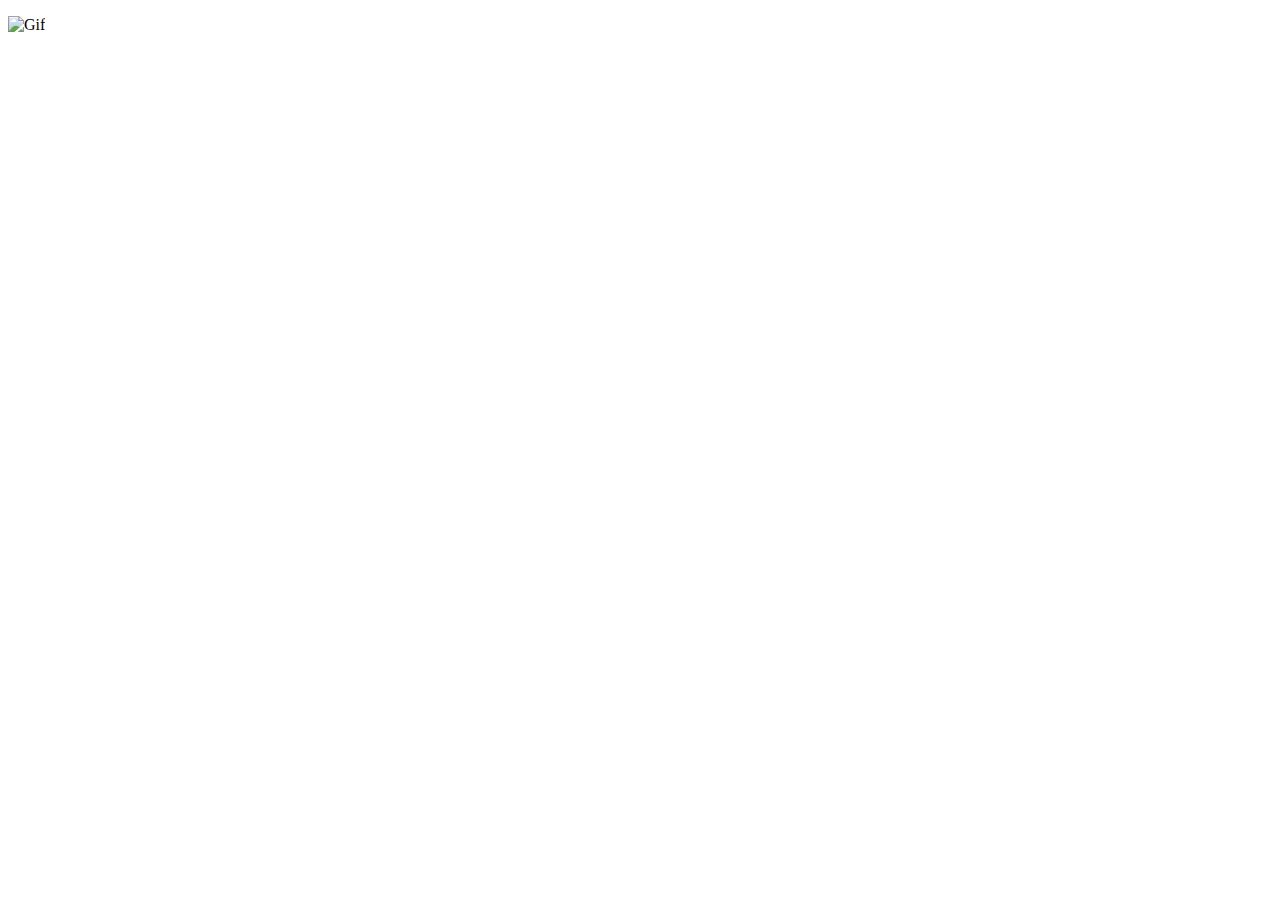
==== commit 6ae325e4: "Update index.html" ====
--- a/index.html
+++ b/index.html
@@ -1,41 +1,13 @@
-<!DOCTYPE html>
-<html>
-    <head>
-        <title>Jason Guan</title>
-        <style>
-                a:link, a:visited {display:inline-block; }
-                div.box a {text-decoration:none;width:625px;}
-                div {color:black;padding: 7px 7px}
-        </style>
-    </head>
-    <body style="font-family: Cambria">
-        <img src="images\Jason Guan.jpg" width="201.8" height="350.3">
-        <p>Hey there! My name is Jason Guan and I am currently attending BCIT. <br>I am enrolled in the Computer Information Technology program. I just <br>graduated from highschool last year, so I am quite new to the post <br>secondary environment. I hope to learn learn lots in these two years <br>and find a successful career in the future.</p>
-
-        <p><b>These are the courses I am taking:</b></p>
-
-        <div class="box">
-        
-        <a href="https://www.bcit.ca/study/outlines/20193044946"><div style="background-color:lightcoral"><li><b>ACIT-1420-0 - Intro to Systems Admin</b></li></br>This course introduces students to the configuration, maintenance, and administration of a Windows laptop computer. Topics include: An introduction to PC hardware, functions of an operating system (OS), Windows OS architecture, file and disk management, BIOS and UEFI, multi-boot, virtual machines, software installation/removal, performance tuning, backing up and protecting data, troubleshooting, networking, security, virus protection, and firewalls</div></a>
-        <p></p>
-        <a href="https://www.bcit.ca/study/outlines/20193041869"><div style="background-color:orange"><li><b>ACIT-1515-0 - Scripting for IT (Python)</b></li></br>The course introduces the fundamental concepts of programming for IT professionals, with a focus on scripting languages that are commonly found in the workplace. Projects, assignments, and activities are representative of tasks that IT professionals are likely to encounter in the workplace.Students taking this course will design, implement, test, and debug programs that incorporate: variables, expressions, assignments, I/O, conditional and iterative control constructs, functions, and parameter passing. The course assumes no previous programming experience.</div></a>
-        <p></p>
-        <a href="https://www.bcit.ca/study/outlines/20193041870"><div style="background-color:gold"><li><b>ACIT-1620-0 - Fundamental Web Technologies</b></li></br>This course introduces the fundamental principles and techniques for designing and developing effective Web sites. Topics include: hand-coding pages with HTML; styling text and content with CSS; adding dynamic features with client-side scripting techniques; server-side scripting, and, managing files and Web sites using FTP software. Students will also be introduced to information architecture and interface design, XML, as well as advanced mark-up techniques using DHTML. This course is the foundation for more advanced web courses.</div></a>
-        <p></p>
-        <a href="https://www.bcit.ca/study/outlines/20193041871"><div style="background-color:greenyellow"><li><b>ACIT-1630-0 - Database Systems</b></li></br>This course covers relational database technology, including basic concepts, relational algebra, enhanced entity-relationship data modeling, functional dependencies and normalization, design methodology, SQL query language (DDL and DML), views, security and transaction management.</div></a>
-        <p></p>
-        <a href="https://www.bcit.ca/study/outlines/20193041873"><div style="background-color:lightskyblue"><li><b>COMM-1116-0 - Business Communications 1</b></li></br>Information technology professionals spend time each day communicating orally and in writing with their supervisors, colleagues and clients. As problem-solvers and entrepreneurs in industry, you need to communicate quickly, clearly, and effectively. This course will teach you how to be a professional and efficient communicator at work. You will write effective business correspondence and instructions and deliver a formal oral presentation to your set. The first term establishes the principles and basic patterns on which you will build more advanced applications in the second term.</div></a>
-        <p></p>
-        <a href="https://www.bcit.ca/study/outlines/20193041874"><div style="background-color:plum"><li><b>MATH-1310-0 - Technical Math for IT</b></li></br>This course introduces students to the core mathematical constructs that underlie information technology. It is designed to provide a good base for future technical and programming courses. Topics to be covered include select topics from discrete mathematics such as Boolean algebra, numeric systems and data representation, as well as algebraic fundamentals such as algebraic operations, functions, equations and logarithms, linear systems, vectors and matrices.</div></a>
-        <p></p>
-        <a href="https://www.bcit.ca/study/outlines/20191084974"><div style="background-color:mediumpurple"><li><b>ORGB-1100-0 - Organizational Behaviour</b></li></br>Presents the study of factors that either influence or are influenced by people at work. The course will focus on macro factors such as organizational structure, technology and environment; group factors such as group dynamics, leadership, conflict, change and decision making; and micro or individual factors such as personality, attitudes, perception and motivation.</div></a></div>
-        <p></p>
-    <a href="https://www.cartoonstock.com/directory/c/computer_science.asp"><img src="images\computer science pic.jpg" width="400" height="530"></a>
-    
-
-    <p><a href="resume.html">Click to view my resume</a></p>
-    <p><a href="card.html">Click to view my card</a></p>
-
-    <a href="https://www.bcit.ca/"><img src="images\BCIT_Icon.jpg" width="150" height="150"></a>
-    </body>
-</html>
+<!doctype html>
+
+<html lang=en>
+  <head>
+   <title>Potato Website</title>
+  </head>
+ 
+<body>
+ <p></p>
+ <img src="https://media.discordapp.net/attachments/462106326433136641/602372893430513675/597532558577893387.gif" width="900" height="900" alt="Gif">
+</body>
+
+</html>
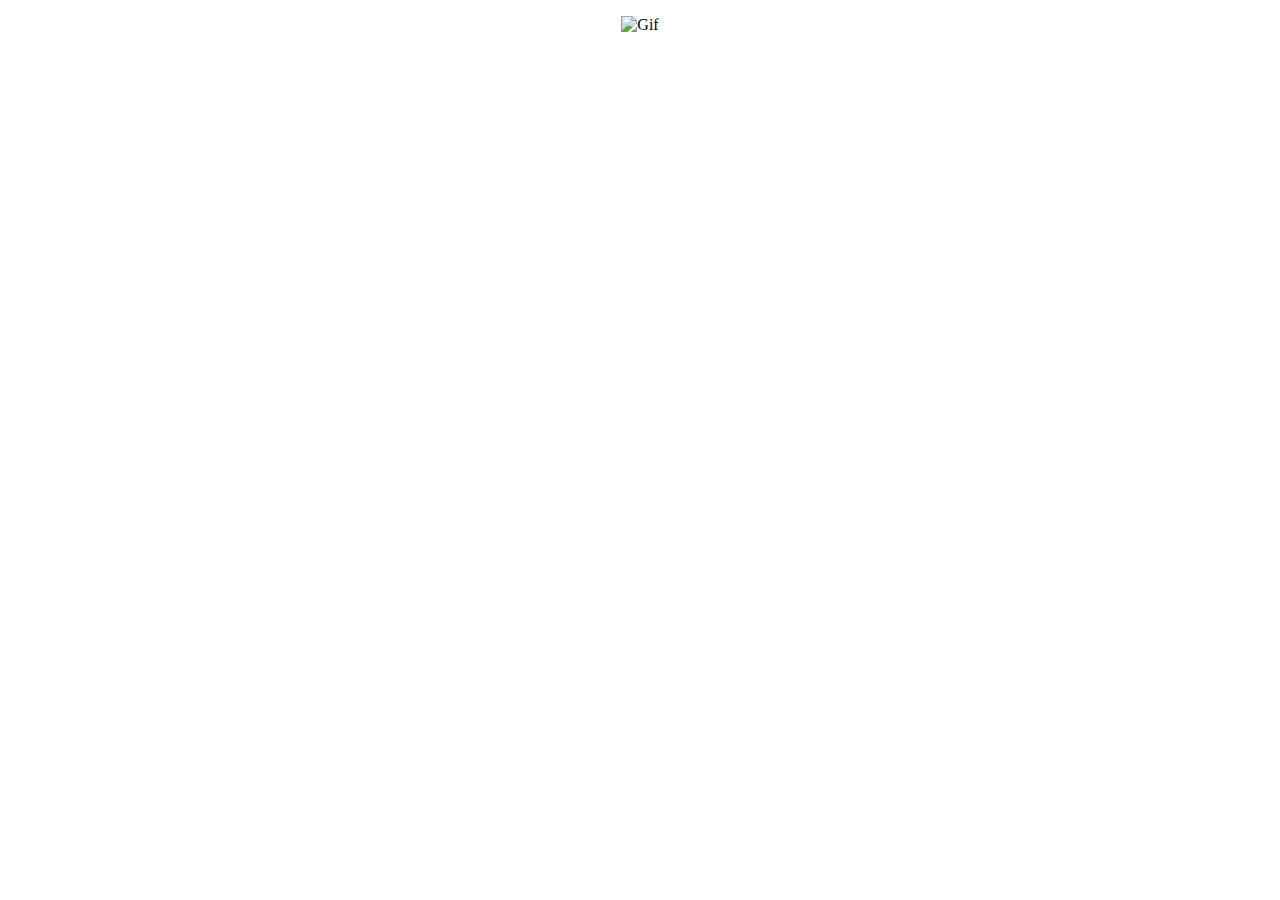
==== commit f560648a: "Update index.html" ====
--- a/index.html
+++ b/index.html
@@ -3,11 +3,12 @@
 <html lang=en>
   <head>
    <title>Potato Website</title>
+    <link rel="icon" href="https://vignette.wikia.nocookie.net/farming-valley/images/c/c2/Potato.png">
   </head>
  
 <body>
  <p></p>
- <img src="https://media.discordapp.net/attachments/462106326433136641/602372893430513675/597532558577893387.gif" width="900" height="900" alt="Gif">
+ <center><img src="https://media.discordapp.net/attachments/462106326433136641/602372893430513675/597532558577893387.gif" width="700" height="700" alt="Gif"></center>
 </body>
 
 </html>
